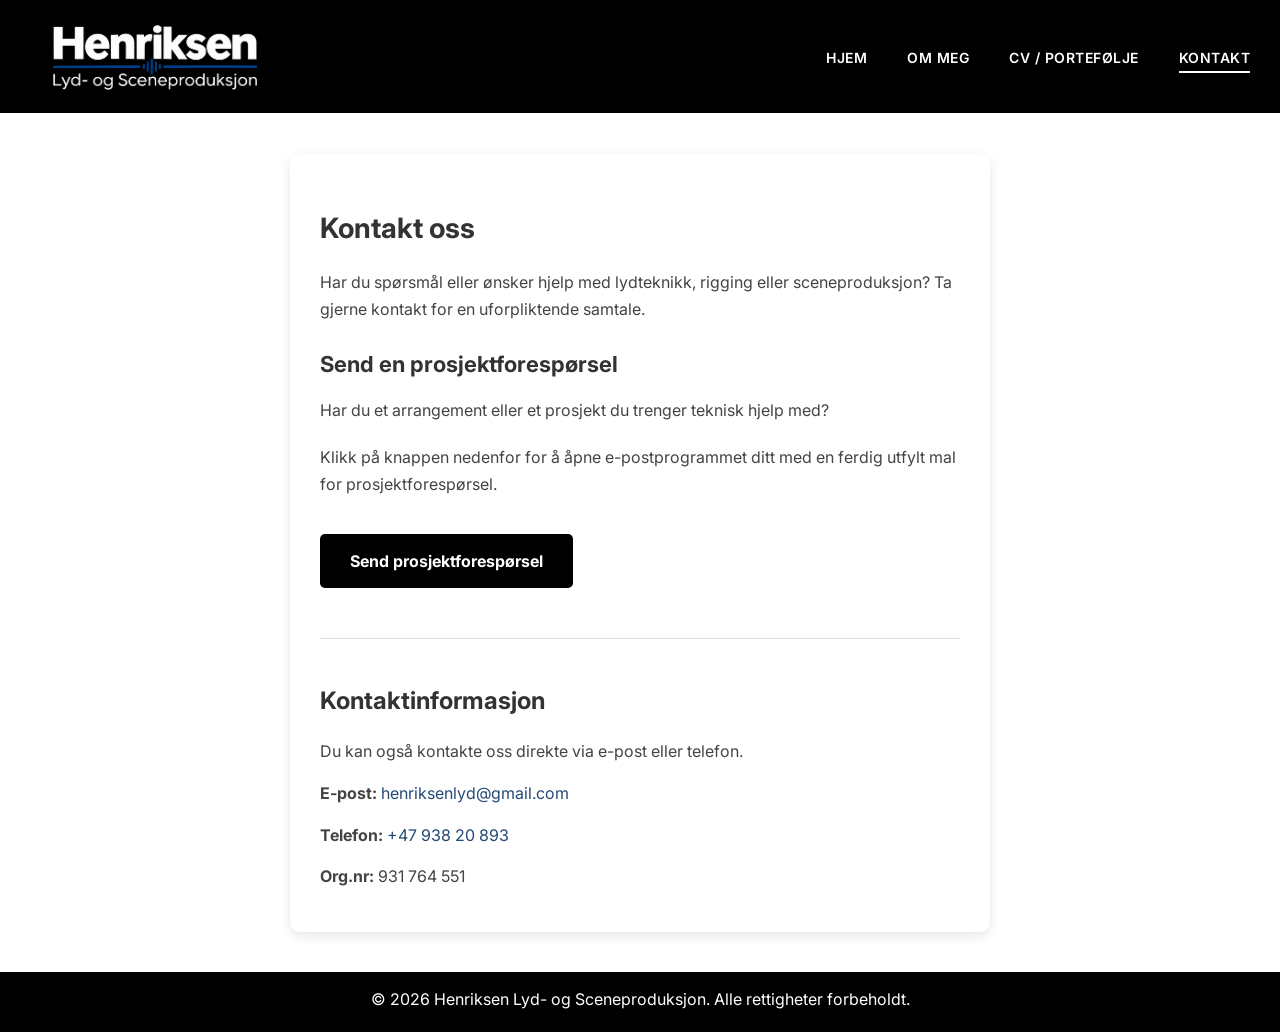
==== contact.html @ e8f20ca1 "Update contact page with shared navigation" ====
<!DOCTYPE html>
<html lang="no">

<head>
    <meta charset="UTF-8">
    <meta name="viewport" content="width=device-width, initial-scale=1.0">

    <title>Kontakt | Henriksen Lyd- og Sceneproduksjon</title>

    <!-- Felles CSS -->
    <link rel="stylesheet" href="index.css">

    <!-- Felles navigasjonsmeny -->
    <script src="scripts/menu.js" defer></script>
</head>

<body>

    <!-- Felles header og navigasjonsmeny -->
    <header id="navbar" class="navbar"></header>

    <!-- Hovedinnhold -->
    <main>

        <section class="contact">

            <h2>Kontakt oss</h2>

            <p>
                Har du spørsmål eller ønsker hjelp med
                lydteknikk, rigging eller sceneproduksjon?
                Ta gjerne kontakt for en uforpliktende samtale.
            </p>

            <h3>Send en prosjektforespørsel</h3>

            <p>
                Har du et arrangement eller et prosjekt
                du trenger teknisk hjelp med?
            </p>

            <p>
                Klikk på knappen nedenfor for å åpne
                e-postprogrammet ditt med en ferdig
                utfylt mal for prosjektforespørsel.
            </p>

            <!-- Mailto-knapp -->
            <a
                class="mailto-knapp"
                href="mailto:henriksenlyd@gmail.com?subject=Prosjektforesp%C3%B8rsel&amp;body=Navn:%0D%0A%0D%0ADato:%0D%0A%0D%0AProsjekttittel:%0D%0A%0D%0AProsjektbeskrivelse:%0D%0A">
                Send prosjektforespørsel
            </a>


            <!-- Kontaktinformasjon -->

            <div class="contact-info">

                <h2>Kontaktinformasjon</h2>

                <p>
                    Du kan også kontakte oss direkte
                    via e-post eller telefon.
                </p>

                <p>
                    <strong>E-post:</strong>
                    <a href="mailto:henriksenlyd@gmail.com">
                        henriksenlyd@gmail.com
                    </a>
                </p>

                <p>
                    <strong>Telefon:</strong>
                    <a href="tel:+4793820893">
                        +47 938 20 893
                    </a>
                </p>

                <p>
                    <strong>Org.nr:</strong>
                    931 764 551
                </p>

            </div>

        </section>

    </main>

    <!-- Footer -->

    <footer>
        <p>
            &copy; 2026 Henriksen Lyd- og Sceneproduksjon.
            Alle rettigheter forbeholdt.
        </p>
    </footer>

</body>
</html>
---- index.css ----
/*global*/
@import url('https://fonts.googleapis.com/css2?family=Inter:wght@100..900&display=swap');


/* Generelle innstillinger */
html {
    scroll-behavior: smooth;
    scroll-padding-top: 100px;
}

body {
    margin: 0;
    font-family: Inter, Arial, sans-serif;
    color: #111111;
    background-color: #FFFFFF;
    line-height: 1.5;
}

/* Navigasjonsmeny */
.navbar {
    position: sticky;
    top: 0;
    width: 100%;
    background-color: #000000;
    color: #FFFFFF;
    z-index: 1000;
}

.nav-container {
    max-width: 1400px;
    margin: 0 auto;
    padding: 15px 30px;

    display: flex;
    justify-content: space-between;
    align-items: center;
}

/* LOGO PÅ MENY */

.nav-logo {
    display: flex;
    flex-direction: column;
    line-height: 1.2;
    color: #FFFFFF;
    width: 250px;
}

.logo-name {
    font-size: 28px;
    font-weight: 800;
    letter-spacing: 3px;
}

.logo-subtitle {
    font-size: 12px;
    font-weight: 500;
    letter-spacing: 1.2px;
}


/* MENY LINKER */

.nav-links {
    display: flex;
    align-items: center;
    gap: 40px;
    list-style: none;
    margin: 0px;
}

.nav-links a {
    color: #FFFFFF;
    font-size: 14px;
    font-weight: 600;
    letter-spacing: 0.5px;

    transition: opacity 0.2s ease;

    position: relative;
}

.nav-links a:hover {
    opacity: 0.6;
}

.nav-links a::after {
    content: "";
    position: absolute;

    width: 0;
    height: 2px;

    background-color: #FFFFFF;

    bottom: -7px;
    left: 0;

    transition: width 0.2s ease;
}

.nav-links a:hover::after,
.nav-links a.active::after {
    width: 100%;
}


/* HAMBURGER MENY */

.menu-toggle {
    display: none;
    background: none;
    border: none;
    cursor: pointer;

    flex-direction: column;
    gap: 6px;

    padding: 8px;
}

.menu-toggle span {
    display: block;
    width: 26px;
    height: 2px;

    background-color: #FFFFFF;

    transition: 0.3s ease;
}


/* Hamburger animasjon */

.menu-toggle.open span:nth-child(1) {
    transform: translateY(8px) rotate(45deg);
}

.menu-toggle.open span:nth-child(2) {
    opacity: 0;
}

.menu-toggle.open span:nth-child(3) {
    transform: translateY(-8px) rotate(-45deg);
}

/*informasjon*/
.inf-seksjon {
    display: flex;
    flex-direction: row;
    align-items: stretch;
    gap: 20px;
    padding: 20px;
}
.inf-titel {
    font-size: 40px;
    font-weight: bold;
    color: #111111;
    margin-bottom: 20px;
}
.inf-tekst {
    font-size: 16px;
    color: #555555;
    margin-bottom: 20px;
    width: 60%;
}
.inf-bilde-boks {
    position: relative;
    width: 40%;
}
.inf-bilde {
    max-width: 100%;
    height: auto;
}

/*Karusell*/
.karusell {
    position: relative;
    width: 100%;
    max-width: 800px;
    height: 450px;
    margin: 30px auto;
    overflow: hidden;
}
.karusell-bilde {
    position: absolute;
    top: 0;
    left: 0;
    width: 100%;
    height: 100%;
    object-fit: cover;
    opacity: 0;
    transition: opacity 0.5s ease-in-out;
}
.karusell-bilde.aktiv {
    opacity: 1;
}
.karusell-knapp {
    position: absolute;
    top: 50%;
    transform: translateY(-50%);
    background-color: rgba(0, 0, 0, 0.5);
    color: white;
    border: none;
    padding: 10px 20px;
    cursor: pointer;
    z-index: 10;
}
.karusell-knapp#forrige {
    left: 10px;
}
.karusell-knapp#neste {
    right: 10px;
}
.karusell-knapp:hover {
    background-color: rgba(0, 0, 0, 0.8);
}

/* Hoveddel */

/* HERO-SEKSJON */
.ind-hero {
    position: relative;
    width: 100%;
    min-height: 75vh;

    display: flex;
    justify-content: center;
    align-items: center;

    text-align: center;
    background-color: #111111;
    overflow: hidden;

    /* Innstillinger for videobeskjæring */
    --video-x: 50%;
    --video-y: 60%;
    --video-zoom: 1;
}

/* BAKGRUNNSVIDEO */
.hero-video {
    position: absolute;
    inset: 0;

    width: 100%;
    height: 100%;
    object-fit: cover;

    object-position: var(--video-x) var(--video-y);
    transform: scale(var(--video-zoom));

    z-index: 0;
}

/* MØRKT LAG OVER VIDEOEN */
.hero-overlay {
    position: absolute;
    inset: 0;
    background-color: rgba(0, 0, 0, 0.35);
    z-index: 1;
    pointer-events: none;
}

/* LOGO OG TEKST */
.hero-content {
    position: relative;
    z-index: 2;

    width: 100%;
    max-width: 1200px;
    padding: 40px 30px;
    box-sizing: border-box;

    color: white;
}

/* SKJULT OVERSKRIFT FOR SKJERMLESERE */
.visually-hidden {
    position: absolute;
    width: 1px;
    height: 1px;
    padding: 0;
    margin: -1px;
    overflow: hidden;
    clip-path: inset(50%);
    white-space: nowrap;
    border: 0;
}

/* REDUSERT BEVEGELSE */
@media (prefers-reduced-motion: reduce) {
    .hero-video {
        display: none;
    }
}

/* Stor logo på forsiden */
.hero-logo {
    width: 300px;
    max-width: 100%;
    height: auto;
    display: block;
    margin: 30px auto;
}
/* Tjenester og portefølje */
.ind-tjenester,
.ind-portefolje {
    max-width: 1200px;
    margin: auto;
    padding: 30px 30px;
}

/* Footer */

footer {
    background-color: #000000;
    color: #FFFFFF;

    display: flex;
    justify-content: center;
    align-items: center;
    gap: 60px;

    padding: 15px 20px;
}

footer p {
    margin: 0;
    height: 30px;
}



/* Mobiltilpasning */
@media (max-width: 600px) {
    nav {
        flex-direction: column;
        gap: 15px;
    }

    nav ul {
        flex-wrap: wrap;
        justify-content: center;
        padding: 0;
    }

    .ind-hero h1 {
        font-size: 32px;
    }

    footer {
    flex-direction: column;
    gap: 10px;
    text-align: center;
}
}


/* PORTFOLIO */

.container {
    width: 100%;
    max-width: 1200px;
    margin: 0 auto;
    padding: 0 30px;
}

a {
    color: inherit;
    text-decoration: none;
}

img {
    max-width: 100%;
    display: block;
}
.portfolio-hero {
    padding: 110px 0 120px;
    background-color: #F5F5F5;
}

.eyebrow {
    font-size: 12px;
    font-weight: 700;
    letter-spacing: 2px;
    color: #666666;
    margin-bottom: 18px;
}

.portfolio-hero h1 {
    font-size: 48px;
    font-weight: 800;
    letter-spacing: -1.5px;
    margin-bottom: 20px;
}

.hero-description {
    max-width: 600px;
    font-size: 18px;
    color: #555555;
    margin-bottom: 35px;
}
/* KNAPPER */

.button {
    display: inline-flex;
    align-items: center;
    gap: 20px;

    padding: 15px 25px;

    font-size: 14px;
    font-weight: 600;

    transition: 0.2s ease;
}

.button-black {
    background-color: #000000;
    color: #FFFFFF;
}

.button-black:hover {
    background-color: #333333;
}

.button-white {
    background-color: #FFFFFF;
    color: #000000;
}

.button-white:hover {
    background-color: #DDDDDD;
}


/* GENERELT */

.section {
    padding: 100px 0;
}

.section-heading {
    max-width: 650px;
    margin-bottom: 55px;
}

.section-heading h2 {
    font-size: 34px;
    font-weight: 800;
    letter-spacing: -0.8px;
    margin-bottom: 18px;
}

.section-heading > p:last-child {
    color: #555555;
}

/* KOMPETANSE */

.competence-section {
    background-color: #FFFFFF;
}

.competence-grid {
    display: grid;
    grid-template-columns: repeat(4, 1fr);
    gap: 25px;
}

.competence-card {
    border-top: 2px solid #000000;
    padding-top: 25px;
}

.card-number {
    font-size: 12px;
    font-weight: 700;
    color: #888888;
}

.competence-card h3,
.education-card h3 {
    font-size: 20px;
    font-weight: 700;
    margin: 20px 0 12px;
}

.competence-card p,
.education-card p {
    color: #555555;
    font-size: 15px;
}


/* ERFARING / TIDSLINJE */

.experience-section {
    background-color: #F5F5F5;
}

.timeline {
    max-width: 850px;
}

.timeline-item {
    display: grid;
    grid-template-columns: 180px 1fr;
    gap: 30px;

    padding: 30px 0;

    border-bottom: 1px solid #D9D9D9;
}

.timeline-date {
    font-size: 13px;
    font-weight: 700;
    color: #666666;
}

.timeline-content h3 {
    font-size: 20px;
    font-weight: 700;
    margin-bottom: 8px;
}

.timeline-subtitle {
    font-size: 14px;
    font-weight: 600;
    color: #666666;
    margin-bottom: 15px;
}

.timeline-content p:last-child {
    color: #555555;
}


/* UTDANNING */

.education-section {
    background-color: #FFFFFF;
}

.education-grid {
    display: grid;
    grid-template-columns: repeat(2, 1fr);
    gap: 30px;
}

.education-card {
    padding: 30px;
    border: 1px solid #D9D9D9;
}

.education-place {
    font-weight: 600;
    margin-bottom: 12px;
}


/* PROSJEKT / PORTFOLIO */

.projects-section {
    background-color: #F5F5F5;
}

.projects-grid {
    display: grid;
    grid-template-columns: repeat(3, 1fr);
    gap: 30px;
}

.project-card {
    background-color: #FFFFFF;
}

.project-image {
    width: 100%;
    aspect-ratio: 4 / 3;
    overflow: hidden;
    background-color: #D9D9D9;
}

.project-image img {
    width: 100%;
    height: 100%;
    object-fit: cover;

    transition: transform 0.4s ease;
}

.project-card:hover .project-image img {
    transform: scale(1.04);
}

.project-info {
    padding: 25px;
}

.project-category {
    font-size: 11px;
    font-weight: 700;
    letter-spacing: 1.5px;
    color: #777777;
    margin-bottom: 12px;
}

.project-info h3 {
    font-size: 20px;
    font-weight: 700;
    margin-bottom: 12px;
}

.project-info p:last-child {
    font-size: 14px;
    color: #555555;
}


/* LAST NED CV */

.cv-download-section {
    background-color: #000000;
    color: #FFFFFF;
    padding: 75px 0;
}

.cv-download-content {
    display: flex;
    align-items: center;
    justify-content: space-between;
    gap: 40px;
}

.cv-download-content .eyebrow {
    color: #AAAAAA;
}

.cv-download-content h2 {
    font-size: 32px;
    font-weight: 800;
    margin-bottom: 15px;
}

.cv-download-content p:not(.eyebrow) {
    max-width: 550px;
    color: #CCCCCC;
}


/* FOKUS */

a:focus-visible,
button:focus-visible {
    outline: 3px solid #777777;
    outline-offset: 4px;
}


/* RESPONSIV */

@media (max-width: 900px) {

    .competence-grid {
        grid-template-columns: repeat(2, 1fr);
    }

    .projects-grid {
        grid-template-columns: repeat(2, 1fr);
    }

}


@media (max-width: 650px) {

    /* MENY */

    .nav-container {
        padding: 15px 20px;
    }

    .nav-logo {
    width: 100px;
    }

    .menu-toggle {
        display: flex;
    }

    .nav-links {
        display: none;

        position: absolute;
        top: 100%;
        left: 0;

        width: 100%;

        background-color: #000000;

        flex-direction: column;
        align-items: flex-start;

        gap: 0;

        padding: 10px 20px 25px;
    }

    .nav-links.active {
        display: flex;
    }

    .nav-links li {
        width: 100%;
    }

    .nav-links a {
        display: block;
        padding: 15px 0;
        width: fit-content;
    }

    /* GENERELL */

    .container {
        padding: 0 20px;
    }

    .section {
        padding: 70px 0;
    }


    /* HERO */

    .portfolio-hero {
        padding: 80px 0;
    }

    .portfolio-hero h1 {
        font-size: 36px;
    }

    .hero-description {
        font-size: 16px;
    }


    /* HEADINGS */

    .section-heading h2 {
        font-size: 28px;
    }


    /* COMPETENCE */

    .competence-grid {
        grid-template-columns: 1fr;
        gap: 35px;
    }


    /* EXPERIENCE */

    .timeline-item {
        grid-template-columns: 1fr;
        gap: 15px;
    }


    /* EDUCATION */

    .education-grid {
        grid-template-columns: 1fr;
    }


    /* PROJECTS */

    .projects-grid {
        grid-template-columns: 1fr;
    }


    /* DOWNLOAD */

    .cv-download-content {
        flex-direction: column;
        align-items: flex-start;
    }

    .cv-download-content h2 {
        font-size: 28px;
    }
}

/* =====================================
   CONTACT PAGE
   Henriksen Lyd- og Sceneproduksjon
   ===================================== */

.contact {
    max-width: 700px;
    margin: 40px auto;
    padding: 30px;
    background-color: #ffffff;
    border-radius: 10px;
    box-shadow: 0 4px 12px rgba(0, 0, 0, 0.1);
    box-sizing: border-box;
}

/* Headings */

.contact h2 {
    font-size: 28px;
    color: #333333;
    margin-bottom: 20px;
}

.contact h3 {
    font-size: 22px;
    color: #333333;
    margin-top: 25px;
    margin-bottom: 15px;
}

/* Paragraphs */

.contact p {
    font-size: 16px;
    line-height: 1.7;
    color: #444444;
    margin-bottom: 20px;
}

/* =====================================
   MAILTO BUTTON
   ===================================== */

.mailto-knapp {
    display: inline-block;
    padding: 15px 30px;
    margin: 15px 0;

    background-color: #000000;
    color: #ffffff;

    text-decoration: none;
    border-radius: 5px;

    font-size: 16px;
    font-weight: bold;
    text-align: center;

    transition: background-color 0.2s;
}

/* Button hover */

.mailto-knapp:hover {
    background-color: #444444;
    color: #ffffff;
}

/* Keyboard accessibility */

.mailto-knapp:focus-visible {
    background-color: #444444;
    outline: 3px solid #4a90e2;
    outline-offset: 3px;
}

/* =====================================
   CONTACT INFORMATION
   ===================================== */

.contact-info {
    margin-top: 35px;
    padding-top: 25px;
    border-top: 1px solid #dddddd;
}

/* Contact information heading */

.contact-info h2 {
    font-size: 24px;
    color: #333333;
    margin-bottom: 20px;
}

/* Contact information paragraphs */

.contact-info p {
    font-size: 16px;
    line-height: 1.6;
    margin-bottom: 12px;
}

/* Contact information links */

.contact-info a {
    color: #234a76;
    text-decoration: none;
    overflow-wrap: anywhere;
}

/* Contact links hover */

.contact-info a:hover {
    text-decoration: underline;
}

/* Contact links keyboard focus */

.contact-info a:focus-visible {
    outline: 2px solid #4a90e2;
    outline-offset: 3px;
}

/* =====================================
   RESPONSIVE DESIGN
   ===================================== */

/* Tablets - 768px and smaller */

@media (max-width: 768px) {

    .contact {
        margin: 20px;
        padding: 25px;
    }

    .contact h2 {
        font-size: 25px;
    }

    .contact h3 {
        font-size: 21px;
    }

    .contact p {
        font-size: 16px;
    }

    .contact-info h2 {
        font-size: 23px;
    }
}

/* Mobile devices - 480px and smaller */

@media (max-width: 480px) {

    .contact {
        margin: 10px;
        padding: 20px;
    }

    .contact h2 {
        font-size: 23px;
    }

    .contact h3 {
        font-size: 20px;
    }

    .contact p {
        font-size: 15px;
    }

    /* Full-width mailto button */

    .mailto-knapp {
        display: block;
        width: 100%;
        padding: 14px 15px;
        font-size: 15px;
    }

    .contact-info {
        margin-top: 25px;
        padding-top: 20px;
    }

    .contact-info h2 {
        font-size: 21px;
    }

    .contact-info p {
        font-size: 15px;
    }
}

/* Small mobile devices - 360px and smaller */

@media (max-width: 360px) {

    .contact {
        margin: 8px;
        padding: 15px;
    }

    .contact h2 {
        font-size: 21px;
    }

    .contact h3 {
        font-size: 18px;
    }

    .contact p {
        font-size: 14px;
    }

    .mailto-knapp {
        font-size: 14px;
        padding: 12px 10px;
    }

    .contact-info p {
        font-size: 14px;
    }
}
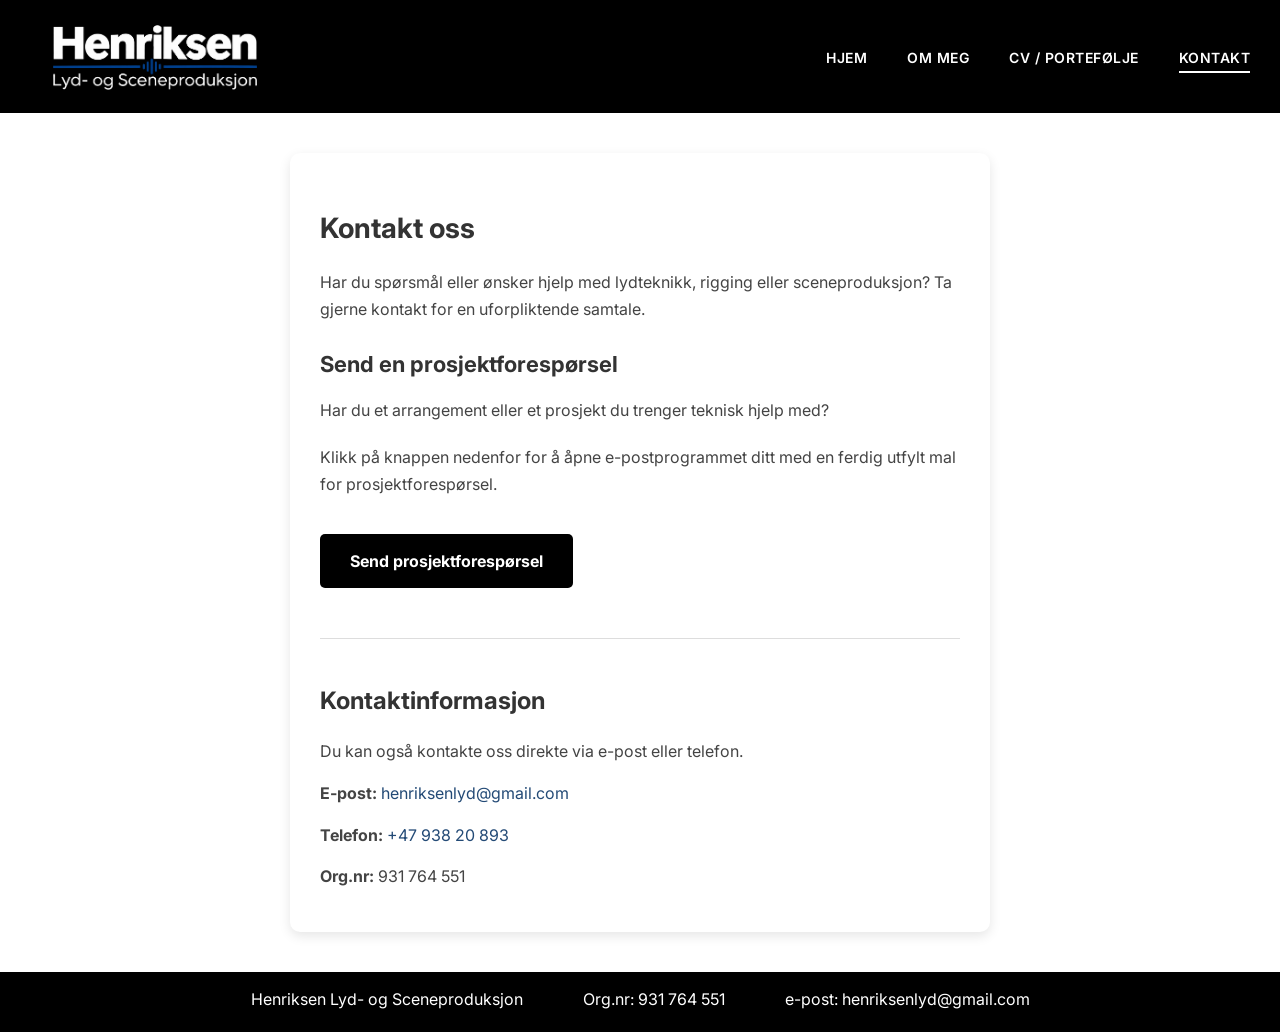
==== commit 4360db2e: "Foooter endring" ====
--- a/contact.html
+++ b/contact.html
@@ -93,10 +93,9 @@
     <!-- Footer -->
 
     <footer>
-        <p>
-            &copy; 2026 Henriksen Lyd- og Sceneproduksjon.
-            Alle rettigheter forbeholdt.
-        </p>
+        <p>Henriksen Lyd- og Sceneproduksjon</p>
+        <p>Org.nr: 931 764 551</p>
+        <p>e-post: henriksenlyd@gmail.com</p>
     </footer>
 
 </body>
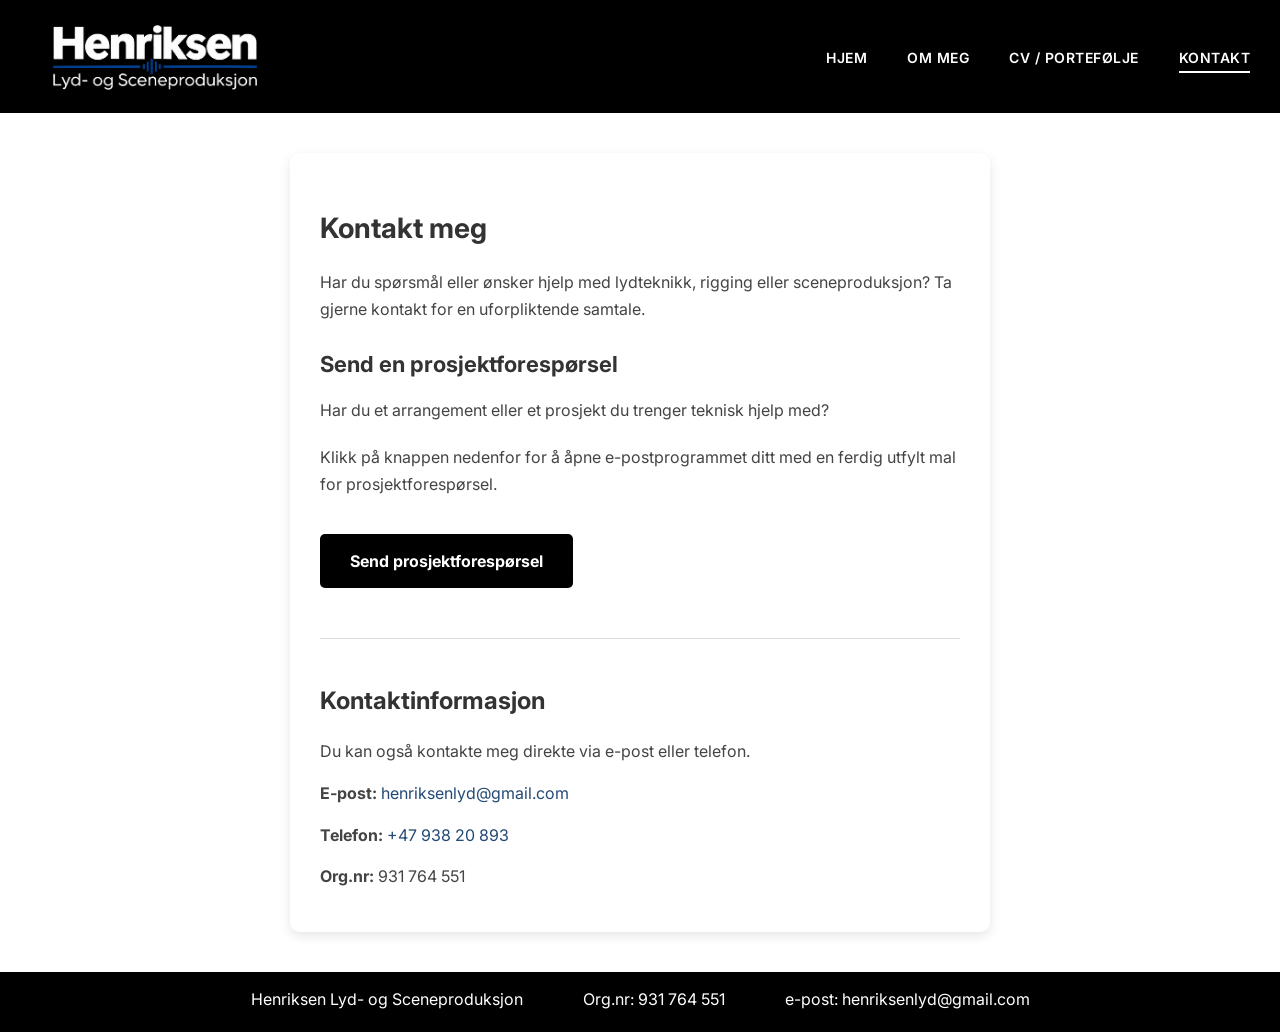
==== commit cbe362d9: "Kontakt oss -> Kontakt meg" ====
--- a/contact.html
+++ b/contact.html
@@ -25,7 +25,7 @@
 
         <section class="contact">
 
-            <h2>Kontakt oss</h2>
+            <h2>Kontakt meg</h2>
 
             <p>
                 Har du spørsmål eller ønsker hjelp med
@@ -61,7 +61,7 @@
                 <h2>Kontaktinformasjon</h2>
 
                 <p>
-                    Du kan også kontakte oss direkte
+                    Du kan også kontakte meg direkte
                     via e-post eller telefon.
                 </p>
 
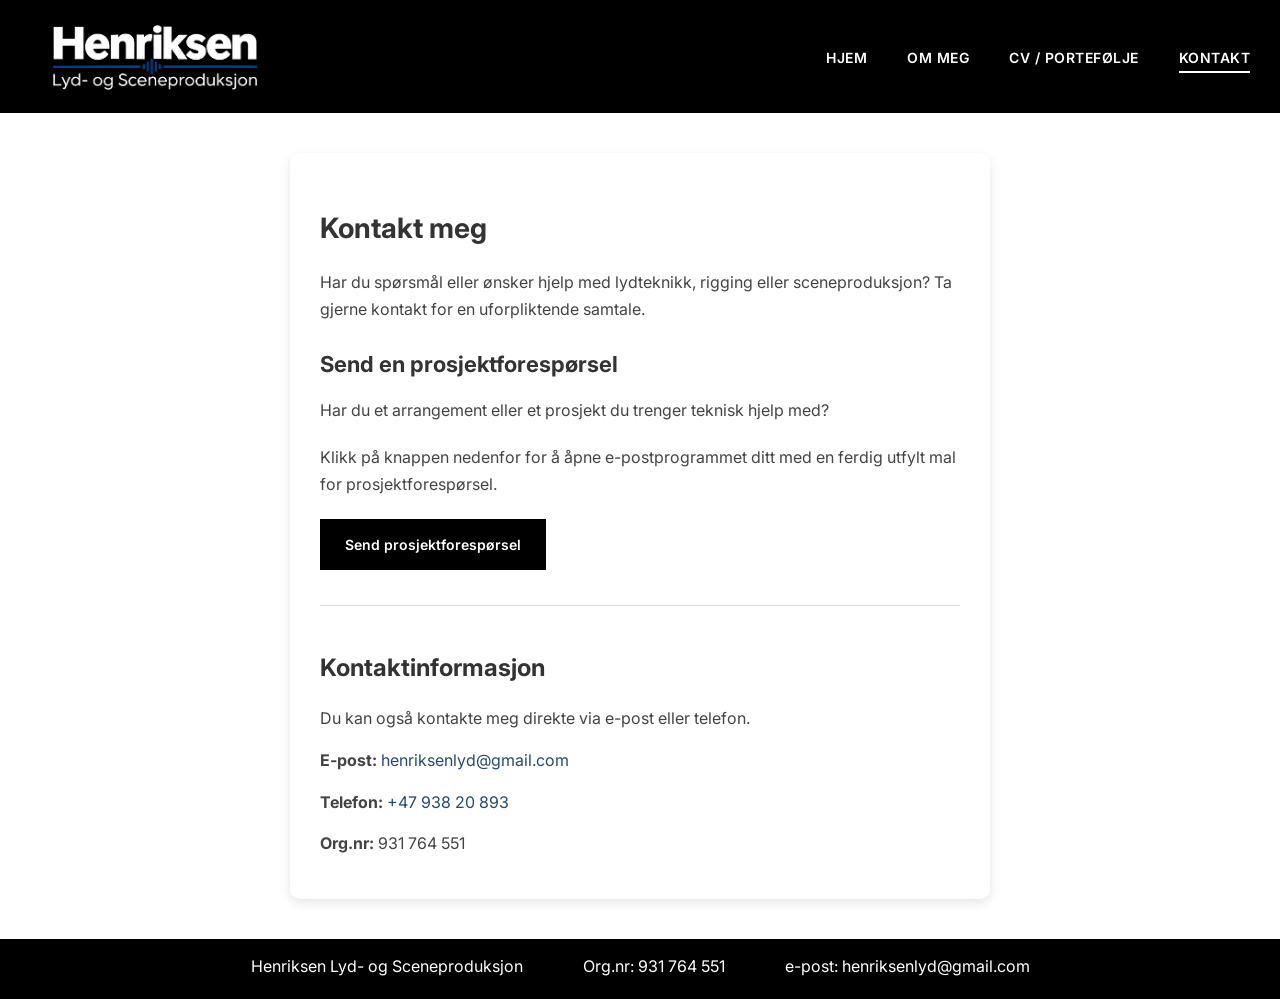
==== commit 36087ddb: "Endret stil på knapp i contact.html til å være lik portfolio.html, fjernet mailto-knapp classen fra " ====
--- a/contact.html
+++ b/contact.html
@@ -48,7 +48,7 @@
 
             <!-- Mailto-knapp -->
             <a
-                class="mailto-knapp"
+                class="button button-black"
                 href="mailto:henriksenlyd@gmail.com?subject=Prosjektforesp%C3%B8rsel&amp;body=Navn:%0D%0A%0D%0ADato:%0D%0A%0D%0AProsjekttittel:%0D%0A%0D%0AProsjektbeskrivelse:%0D%0A">
                 Send prosjektforespørsel
             </a>
--- a/index.css
+++ b/index.css
@@ -24,6 +24,7 @@
     background-color: #000000;
     color: #FFFFFF;
     z-index: 1000;
+    white-space: nowrap;
 }
 
 .nav-container {
@@ -333,18 +334,7 @@
 
 
 /* Mobiltilpasning */
-@media (max-width: 600px) {
-    nav {
-        flex-direction: column;
-        gap: 15px;
-    }
-
-    nav ul {
-        flex-wrap: wrap;
-        justify-content: center;
-        padding: 0;
-    }
-
+@media (max-width: 850px) {
     .ind-hero h1 {
         font-size: 32px;
     }
@@ -364,6 +354,7 @@
     max-width: 1200px;
     margin: 0 auto;
     padding: 0 30px;
+    box-sizing: border-box;
 }
 
 a {
@@ -839,43 +830,6 @@
 }
 
 /* =====================================
-   MAILTO BUTTON
-   ===================================== */
-
-.mailto-knapp {
-    display: inline-block;
-    padding: 15px 30px;
-    margin: 15px 0;
-
-    background-color: #000000;
-    color: #ffffff;
-
-    text-decoration: none;
-    border-radius: 5px;
-
-    font-size: 16px;
-    font-weight: bold;
-    text-align: center;
-
-    transition: background-color 0.2s;
-}
-
-/* Button hover */
-
-.mailto-knapp:hover {
-    background-color: #444444;
-    color: #ffffff;
-}
-
-/* Keyboard accessibility */
-
-.mailto-knapp:focus-visible {
-    background-color: #444444;
-    outline: 3px solid #4a90e2;
-    outline-offset: 3px;
-}
-
-/* =====================================
    CONTACT INFORMATION
    ===================================== */
 
@@ -973,15 +927,6 @@
         font-size: 15px;
     }
 
-    /* Full-width mailto button */
-
-    .mailto-knapp {
-        display: block;
-        width: 100%;
-        padding: 14px 15px;
-        font-size: 15px;
-    }
-
     .contact-info {
         margin-top: 25px;
         padding-top: 20px;
@@ -1017,11 +962,6 @@
         font-size: 14px;
     }
 
-    .mailto-knapp {
-        font-size: 14px;
-        padding: 12px 10px;
-    }
-
     .contact-info p {
         font-size: 14px;
     }
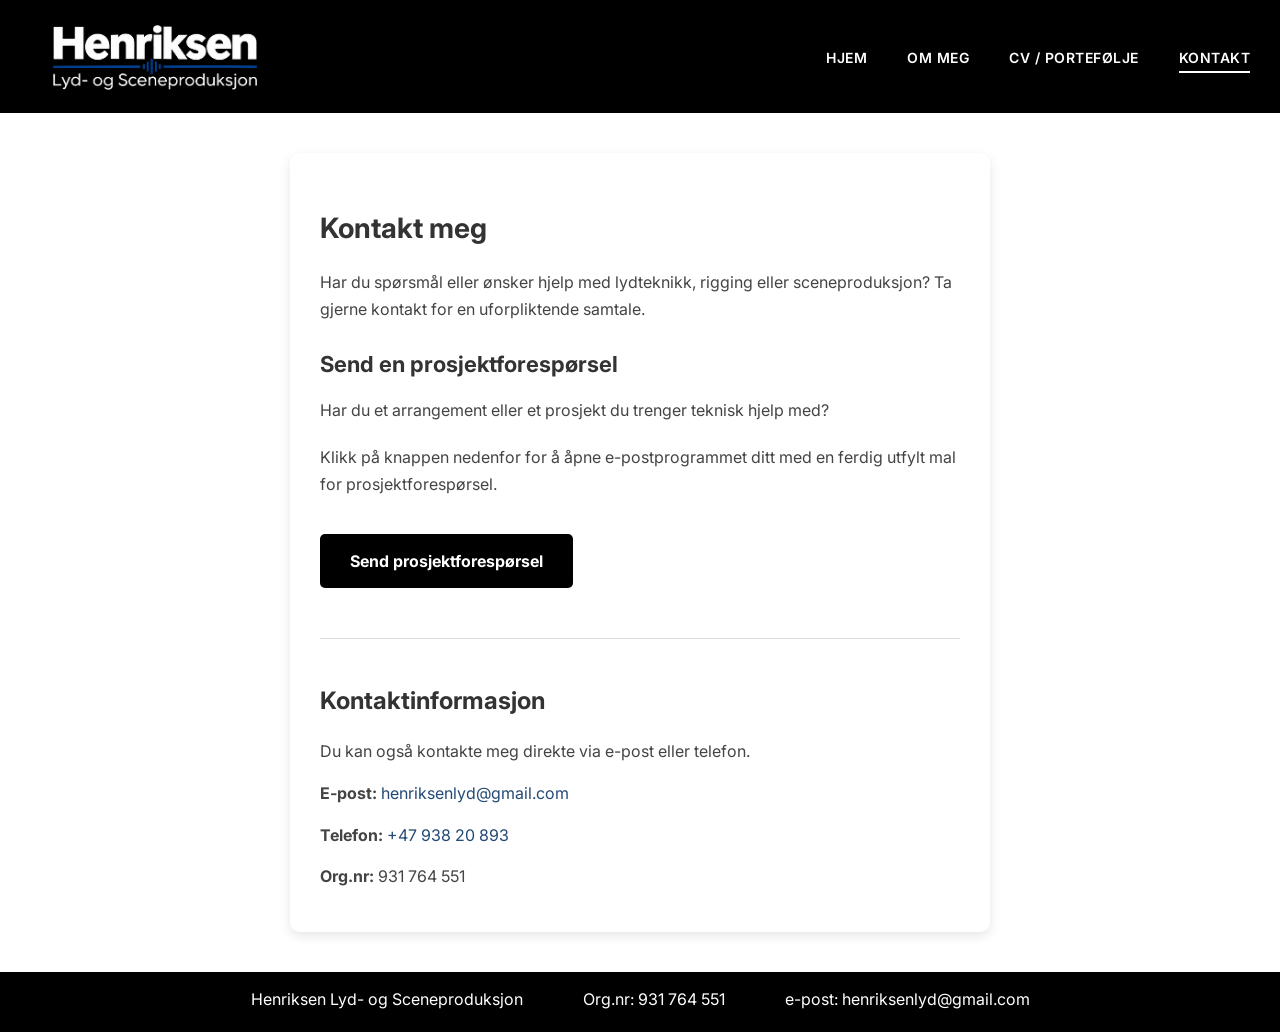
==== commit 7105a27a: "Oppdatert responsivt design, bildekarusell og felles footer" ====
--- a/contact.html
+++ b/contact.html
@@ -11,8 +11,9 @@
     <!-- Felles CSS -->
     <link rel="stylesheet" href="index.css">
 
-    <!-- Felles navigasjonsmeny -->
+    <!-- Felles script -->
     <script src="scripts/menu.js" defer></script>
+    <script src="scripts/footer.js" defer></script>
 </head>
 
 <body>
@@ -48,7 +49,7 @@
 
             <!-- Mailto-knapp -->
             <a
-                class="button button-black"
+                class="mailto-knapp"
                 href="mailto:henriksenlyd@gmail.com?subject=Prosjektforesp%C3%B8rsel&amp;body=Navn:%0D%0A%0D%0ADato:%0D%0A%0D%0AProsjekttittel:%0D%0A%0D%0AProsjektbeskrivelse:%0D%0A">
                 Send prosjektforespørsel
             </a>
@@ -90,13 +91,7 @@
 
     </main>
 
-    <!-- Footer -->
-
-    <footer>
-        <p>Henriksen Lyd- og Sceneproduksjon</p>
-        <p>Org.nr: 931 764 551</p>
-        <p>e-post: henriksenlyd@gmail.com</p>
-    </footer>
-
-</body>
+        <!-- Footer genereres fra footer.js -->
+        <footer id="footer"></footer>
+    </body>
 </html>
--- a/index.css
+++ b/index.css
@@ -14,6 +14,13 @@
     color: #111111;
     background-color: #FFFFFF;
     line-height: 1.5;
+}
+
+/* Avsnitt på forsiden */
+.ind-tjenester p,
+.ind-portefolje p {
+    margin-top: 0;
+    margin-bottom: 10px;
 }
 
 /* Navigasjonsmeny */
@@ -24,7 +31,6 @@
     background-color: #000000;
     color: #FFFFFF;
     z-index: 1000;
-    white-space: nowrap;
 }
 
 .nav-container {
@@ -146,76 +152,153 @@
 }
 
 /*informasjon*/
+
+/* OM MEG - DESKTOP */
+
+
 .inf-seksjon {
-    display: flex;
-    flex-direction: row;
-    align-items: stretch;
-    gap: 20px;
-    padding: 20px;
-}
+    display: flow-root;
+    max-width: 1200px;
+    margin: 0 auto;
+    padding: 40px 30px;
+    box-sizing: border-box;
+}
+
 .inf-titel {
     font-size: 40px;
-    font-weight: bold;
-    color: #111111;
-    margin-bottom: 20px;
-}
+    margin: 0 0 25px;
+}
+
 .inf-tekst {
+    display: flow-root;
     font-size: 16px;
+    line-height: 1.6;
     color: #555555;
-    margin-bottom: 20px;
-    width: 60%;
-}
-.inf-bilde-boks {
-    position: relative;
-    width: 40%;
-}
+}
+
+.inf-tekst p {
+    margin: 0 0 20px;
+}
+
+/* Bildet til høyre, teksten flyter rundt */
 .inf-bilde {
-    max-width: 100%;
+    float: right;
+    width: 35%;
+    max-width: 400px;
     height: auto;
-}
-
-/*Karusell*/
+    margin: 0 0 20px 30px;
+    border-radius: 8px;
+}
+
+/* Mobil */
+@media (max-width: 768px) {
+    .inf-seksjon {
+        padding: 25px 16px;
+    }
+
+    .inf-titel {
+        font-size: 30px;
+    }
+
+    .inf-bilde {
+        float: right;
+        width: 38%;
+        margin: 0 0 12px 15px;
+    }
+}
+
+
+
+/* BILDEKARUSELL */
+
 .karusell {
     position: relative;
     width: 100%;
-    max-width: 800px;
-    height: 450px;
+    max-width: 600px;
     margin: 30px auto;
     overflow: hidden;
-}
+    border-radius: 8px;
+}
+
+/* Bilder */
 .karusell-bilde {
-    position: absolute;
-    top: 0;
-    left: 0;
+    display: none;
     width: 100%;
-    height: 100%;
+    aspect-ratio: 16 / 9;
     object-fit: cover;
-    opacity: 0;
-    transition: opacity 0.5s ease-in-out;
-}
+}
+
+/* Aktivt bilde */
 .karusell-bilde.aktiv {
-    opacity: 1;
-}
+    display: block;
+}
+
+/* Pilknapper */
 .karusell-knapp {
     position: absolute;
     top: 50%;
     transform: translateY(-50%);
+
     background-color: rgba(0, 0, 0, 0.5);
     color: white;
     border: none;
-    padding: 10px 20px;
+    border-radius: 50%;
+
+    width: 45px;
+    height: 45px;
+    font-size: 28px;
+
+    display: flex;
+    justify-content: center;
+    align-items: center;
+
     cursor: pointer;
-    z-index: 10;
-}
-.karusell-knapp#forrige {
-    left: 10px;
-}
-.karusell-knapp#neste {
-    right: 10px;
-}
+    z-index: 2;
+}
+
+/* Venstre pil */
+.karusell-knapp.forrige {
+    left: 15px;
+}
+
+/* Høyre pil */
+.karusell-knapp.neste {
+    right: 15px;
+}
+
+/* Hover-effekt */
 .karusell-knapp:hover {
     background-color: rgba(0, 0, 0, 0.8);
 }
+
+/* Tastaturnavigasjon */
+.karusell-knapp:focus-visible {
+    outline: 3px solid white;
+    outline-offset: 3px;
+}
+
+/* MOBILTILPASNING */
+@media (max-width: 600px) {
+
+    .karusell-bilde {
+        aspect-ratio: 4 / 3;
+    }
+
+    .karusell-knapp {
+        width: 40px;
+        height: 40px;
+        font-size: 24px;
+    }
+
+    .karusell-knapp.forrige {
+        left: 8px;
+    }
+
+    .karusell-knapp.neste {
+        right: 8px;
+    }
+}
+
 
 /* Hoveddel */
 
@@ -309,7 +392,7 @@
 .ind-portefolje {
     max-width: 1200px;
     margin: auto;
-    padding: 30px 30px;
+    padding: 10px 30px;
 }
 
 /* Footer */
@@ -334,7 +417,18 @@
 
 
 /* Mobiltilpasning */
-@media (max-width: 850px) {
+@media (max-width: 600px) {
+    nav {
+        flex-direction: column;
+        gap: 15px;
+    }
+
+    nav ul {
+        flex-wrap: wrap;
+        justify-content: center;
+        padding: 0;
+    }
+
     .ind-hero h1 {
         font-size: 32px;
     }
@@ -354,7 +448,6 @@
     max-width: 1200px;
     margin: 0 auto;
     padding: 0 30px;
-    box-sizing: border-box;
 }
 
 a {
@@ -790,10 +883,7 @@
     }
 }
 
-/* =====================================
-   CONTACT PAGE
-   Henriksen Lyd- og Sceneproduksjon
-   ===================================== */
+/* Kontakt Henriksen Lyd- og Sceneproduksjon */
 
 .contact {
     max-width: 700px;
@@ -829,9 +919,42 @@
     margin-bottom: 20px;
 }
 
-/* =====================================
-   CONTACT INFORMATION
-   ===================================== */
+/* MAILTO BUTTON */
+
+.mailto-knapp {
+    display: inline-block;
+    padding: 15px 30px;
+    margin: 15px 0;
+
+    background-color: #000000;
+    color: #ffffff;
+
+    text-decoration: none;
+    border-radius: 5px;
+
+    font-size: 16px;
+    font-weight: bold;
+    text-align: center;
+
+    transition: background-color 0.2s;
+}
+
+/* Button hover */
+
+.mailto-knapp:hover {
+    background-color: #444444;
+    color: #ffffff;
+}
+
+/* Keyboard accessibility */
+
+.mailto-knapp:focus-visible {
+    background-color: #444444;
+    outline: 3px solid #4a90e2;
+    outline-offset: 3px;
+}
+
+/* CONTACT INFORMATION */
 
 .contact-info {
     margin-top: 35px;
@@ -876,9 +999,7 @@
     outline-offset: 3px;
 }
 
-/* =====================================
-   RESPONSIVE DESIGN
-   ===================================== */
+/* RESPONSIVE DESIGN */
 
 /* Tablets - 768px and smaller */
 
@@ -927,6 +1048,16 @@
         font-size: 15px;
     }
 
+    /* Full-width mailto button */
+
+    .mailto-knapp {
+        display: block;
+        width: 100%;
+        box-sizing: border-box;
+        padding: 14px 15px;
+        font-size: 15px;
+    }
+
     .contact-info {
         margin-top: 25px;
         padding-top: 20px;
@@ -962,6 +1093,11 @@
         font-size: 14px;
     }
 
+    .mailto-knapp {
+        font-size: 14px;
+        padding: 12px 10px;
+    }
+
     .contact-info p {
         font-size: 14px;
     }
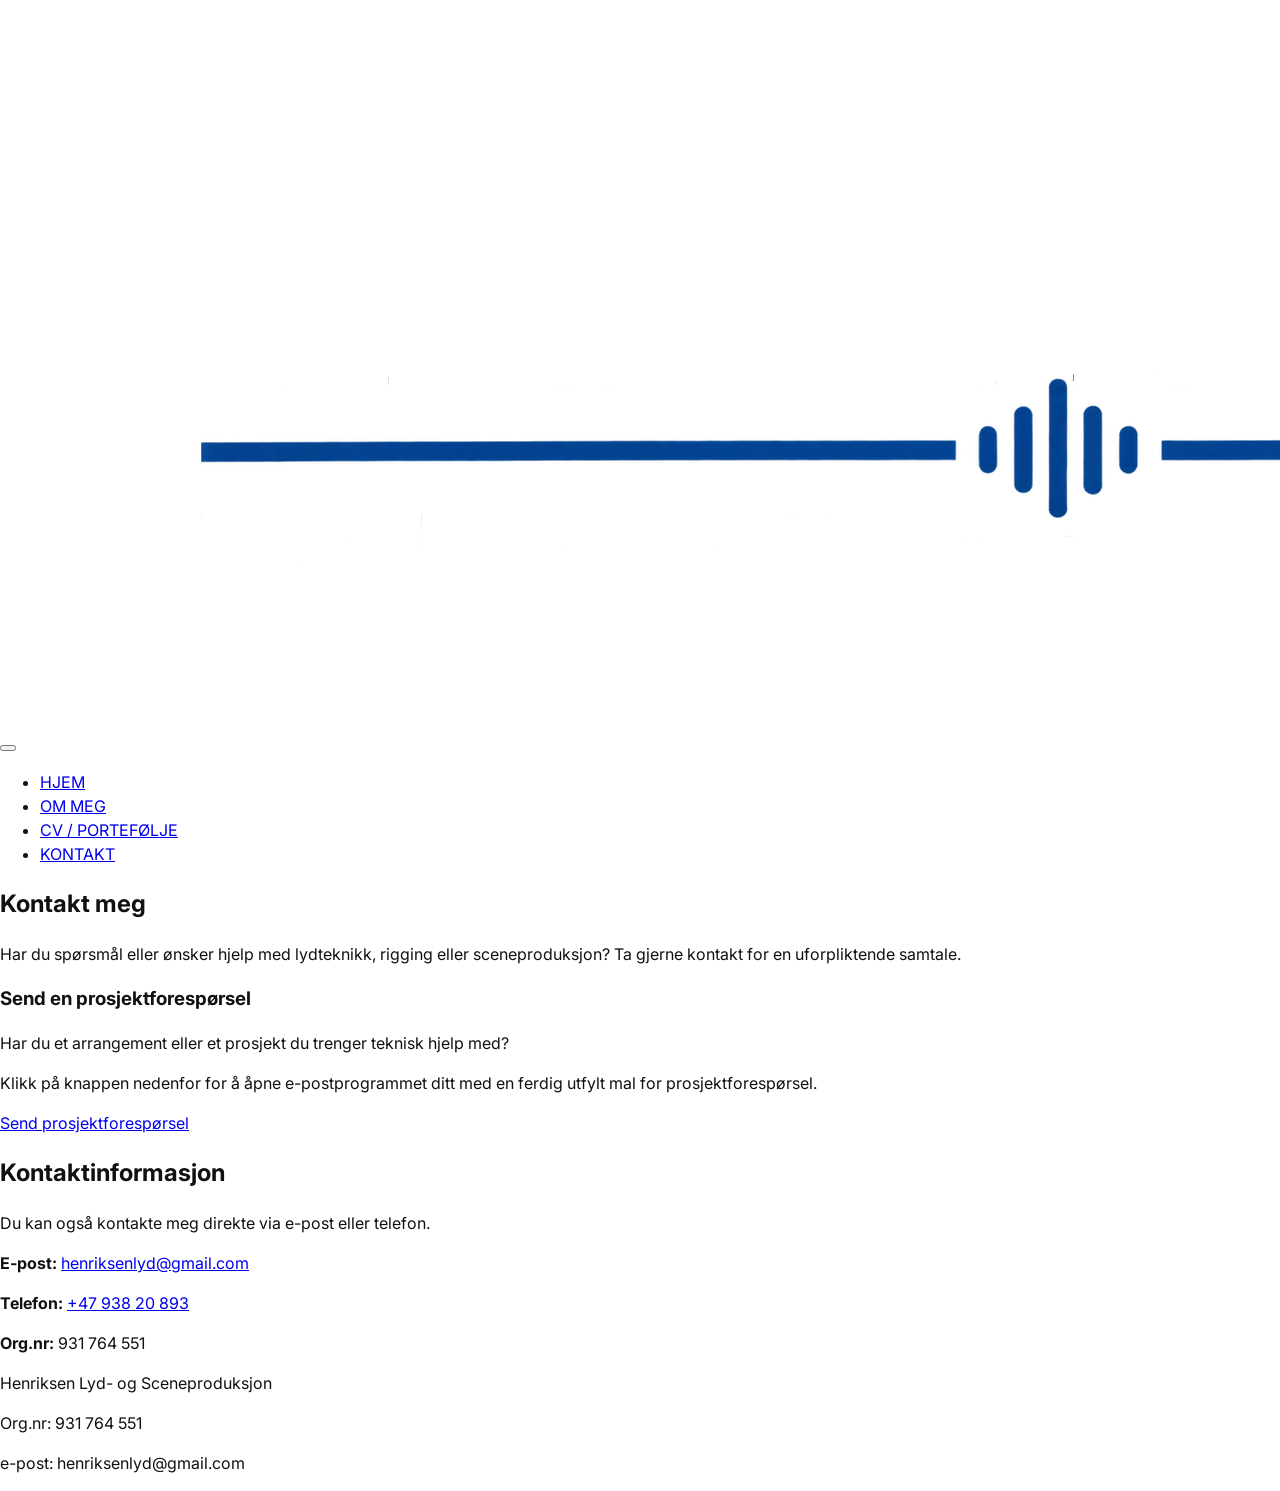
==== commit 551b80bf: "Merge branch 'main' into thor" ====
--- a/contact.html
+++ b/contact.html
@@ -17,79 +17,78 @@
 </head>
 
 <body>
+    <div class="main-container">
 
-    <!-- Felles header og navigasjonsmeny -->
-    <header id="navbar" class="navbar"></header>
+        <!-- Felles header og navigasjonsmeny -->
+        <header id="navbar" class="navbar"></header>
 
-    <!-- Hovedinnhold -->
-    <main>
+        <!-- Hovedinnhold -->
+        <main>
 
-        <section class="contact">
+            <section class="contact">
 
-            <h2>Kontakt meg</h2>
-
-            <p>
-                Har du spørsmål eller ønsker hjelp med
-                lydteknikk, rigging eller sceneproduksjon?
-                Ta gjerne kontakt for en uforpliktende samtale.
-            </p>
-
-            <h3>Send en prosjektforespørsel</h3>
-
-            <p>
-                Har du et arrangement eller et prosjekt
-                du trenger teknisk hjelp med?
-            </p>
-
-            <p>
-                Klikk på knappen nedenfor for å åpne
-                e-postprogrammet ditt med en ferdig
-                utfylt mal for prosjektforespørsel.
-            </p>
-
-            <!-- Mailto-knapp -->
-            <a
-                class="mailto-knapp"
-                href="mailto:henriksenlyd@gmail.com?subject=Prosjektforesp%C3%B8rsel&amp;body=Navn:%0D%0A%0D%0ADato:%0D%0A%0D%0AProsjekttittel:%0D%0A%0D%0AProsjektbeskrivelse:%0D%0A">
-                Send prosjektforespørsel
-            </a>
-
-
-            <!-- Kontaktinformasjon -->
-
-            <div class="contact-info">
-
-                <h2>Kontaktinformasjon</h2>
+                <h2>Kontakt meg</h2>
 
                 <p>
-                    Du kan også kontakte meg direkte
-                    via e-post eller telefon.
+                    Har du spørsmål eller ønsker hjelp med
+                    lydteknikk, rigging eller sceneproduksjon?
+                    Ta gjerne kontakt for en uforpliktende samtale.
+                </p>
+
+                <h3>Send en prosjektforespørsel</h3>
+
+                <p>
+                    Har du et arrangement eller et prosjekt
+                    du trenger teknisk hjelp med?
                 </p>
 
                 <p>
-                    <strong>E-post:</strong>
-                    <a href="mailto:henriksenlyd@gmail.com">
-                        henriksenlyd@gmail.com
-                    </a>
+                    Klikk på knappen nedenfor for å åpne
+                    e-postprogrammet ditt med en ferdig
+                    utfylt mal for prosjektforespørsel.
                 </p>
 
-                <p>
-                    <strong>Telefon:</strong>
-                    <a href="tel:+4793820893">
-                        +47 938 20 893
-                    </a>
-                </p>
+                <!-- Mailto-knapp -->
+                <a
+                    class="button button-black"
+                    href="mailto:henriksenlyd@gmail.com?subject=Prosjektforesp%C3%B8rsel&amp;body=Navn:%0D%0A%0D%0ADato:%0D%0A%0D%0AProsjekttittel:%0D%0A%0D%0AProsjektbeskrivelse:%0D%0A">
+                    Send prosjektforespørsel
+                </a>
 
-                <p>
-                    <strong>Org.nr:</strong>
-                    931 764 551
-                </p>
 
-            </div>
+                <!-- Kontaktinformasjon -->
 
-        </section>
+                <div class="contact-info">
 
-    </main>
+                    <h2>Kontaktinformasjon</h2>
+
+                    <p>
+                        Du kan også kontakte meg direkte
+                        via e-post eller telefon.
+                    </p>
+
+                    <p>
+                        <strong>E-post:</strong>
+                        <a href="mailto:henriksenlyd@gmail.com">
+                            henriksenlyd@gmail.com
+                        </a>
+                    </p>
+
+                    <p>
+                        <strong>Telefon:</strong>
+                        <a href="tel:+4793820893">
+                            +47 938 20 893
+                        </a>
+                    </p>
+
+                    <p>
+                        <strong>Org.nr:</strong>
+                        931 764 551
+                    </p>
+
+                </div>
+
+            </section>
 
         <!-- Footer genereres fra footer.js -->
         <footer id="footer"></footer>
--- a/index.css
+++ b/index.css
@@ -21,6 +21,10 @@
 .ind-portefolje p {
     margin-top: 0;
     margin-bottom: 10px;
+.main-container {
+    min-height: 100vh;
+    display: flex;
+    flex-direction: column;
 }
 
 /* Navigasjonsmeny */
@@ -31,6 +35,7 @@
     background-color: #000000;
     color: #FFFFFF;
     z-index: 1000;
+    white-space: nowrap;
 }
 
 .nav-container {
@@ -401,6 +406,7 @@
     background-color: #000000;
     color: #FFFFFF;
 
+    margin-top: auto;
     display: flex;
     justify-content: center;
     align-items: center;
@@ -417,18 +423,7 @@
 
 
 /* Mobiltilpasning */
-@media (max-width: 600px) {
-    nav {
-        flex-direction: column;
-        gap: 15px;
-    }
-
-    nav ul {
-        flex-wrap: wrap;
-        justify-content: center;
-        padding: 0;
-    }
-
+@media (max-width: 850px) {
     .ind-hero h1 {
         font-size: 32px;
     }
@@ -448,6 +443,7 @@
     max-width: 1200px;
     margin: 0 auto;
     padding: 0 30px;
+    box-sizing: border-box;
 }
 
 a {
@@ -659,6 +655,7 @@
 
 .project-card {
     background-color: #FFFFFF;
+    transition: transform 0.25s ease, box-shadow 0.25s ease;
 }
 
 .project-image {
@@ -676,8 +673,49 @@
     transition: transform 0.4s ease;
 }
 
-.project-card:hover .project-image img {
-    transform: scale(1.04);
+.project-card:hover {
+    transform: translateY(-5px);
+    box-shadow: 0 8px 25px rgba(0, 0, 0, 0.08);
+}
+
+/* Knapp som dekker hele kortet */
+
+.project-open-button {
+    display: block;
+    width: 100%;
+    height: 100%;
+    padding: 0;
+
+    border: none;
+    background: transparent;
+    color: inherit;
+
+    font: inherit;
+    text-align: left;
+    cursor: pointer;
+}
+
+.project-open-button:focus-visible {
+    outline: 3px solid #555555;
+    outline-offset: 4px;
+}
+
+/* Les mer-tekst */
+
+.project-read-more {
+    display: inline-block;
+    margin-top: 15px;
+
+    font-size: 13px;
+    font-weight: 700;
+
+    color: #111111;
+
+    transition: opacity 0.2s ease;
+}
+
+.project-open-button:hover .project-read-more {
+    opacity: 0.55;
 }
 
 .project-info {
@@ -703,6 +741,92 @@
     color: #555555;
 }
 
+/* Innhold */
+
+.dialog-content {
+    display: flex;
+    flex-direction: column;
+}
+
+/* Stort prosjektbilde */
+
+.dialog-image-container {
+    width: 100%;
+    max-height: 450px;
+    background-color: #EEEEEE;
+    overflow: hidden;
+}
+
+.dialog-image {
+    display: block;
+    width: 100%;
+    max-height: 450px;
+    object-fit: cover;
+}
+
+/* Prosjektinformasjon */
+
+.dialog-info {
+    padding: 35px 40px 45px;
+}
+
+.dialog-category {
+    font-size: 11px;
+    font-weight: 700;
+    letter-spacing: 2px;
+    color: #777777;
+    margin-bottom: 15px;
+}
+
+.dialog-title {
+    font-size: 30px;
+    font-weight: 800;
+    margin: 0 0 20px;
+}
+
+.dialog-description {
+    font-size: 16px;
+    line-height: 1.8;
+    color: #555555;
+
+    white-space: pre-line;
+}
+
+/* Lukkeknapp */
+
+.dialog-close {
+    position: absolute;
+    top: 15px;
+    right: 15px;
+
+    width: 40px;
+    height: 40px;
+
+    border: none;
+    border-radius: 50%;
+
+    background-color: #FFFFFF;
+    color: #111111;
+
+    font-size: 28px;
+    line-height: 1;
+
+    cursor: pointer;
+
+    z-index: 10;
+
+    transition: background-color 0.2s ease;
+}
+
+.dialog-close:hover {
+    background-color: #DDDDDD;
+}
+
+.dialog-close:focus-visible {
+    outline: 3px solid #777777;
+    outline-offset: 3px;
+}
+
 
 /* LAST NED CV */
 
@@ -870,6 +994,30 @@
         grid-template-columns: 1fr;
     }
 
+        .project-dialog {
+        width: calc(100% - 24px);
+        max-height: 90vh;
+    }
+
+    .dialog-image-container {
+        max-height: 250px;
+    }
+
+    .dialog-image {
+        max-height: 250px;
+    }
+
+    .dialog-info {
+        padding: 25px 22px 30px;
+    }
+
+    .dialog-title {
+        font-size: 24px;
+    }
+
+    .dialog-description {
+        font-size: 15px;
+    }
 
     /* DOWNLOAD */
 
@@ -1093,11 +1241,6 @@
         font-size: 14px;
     }
 
-    .mailto-knapp {
-        font-size: 14px;
-        padding: 12px 10px;
-    }
-
     .contact-info p {
         font-size: 14px;
     }
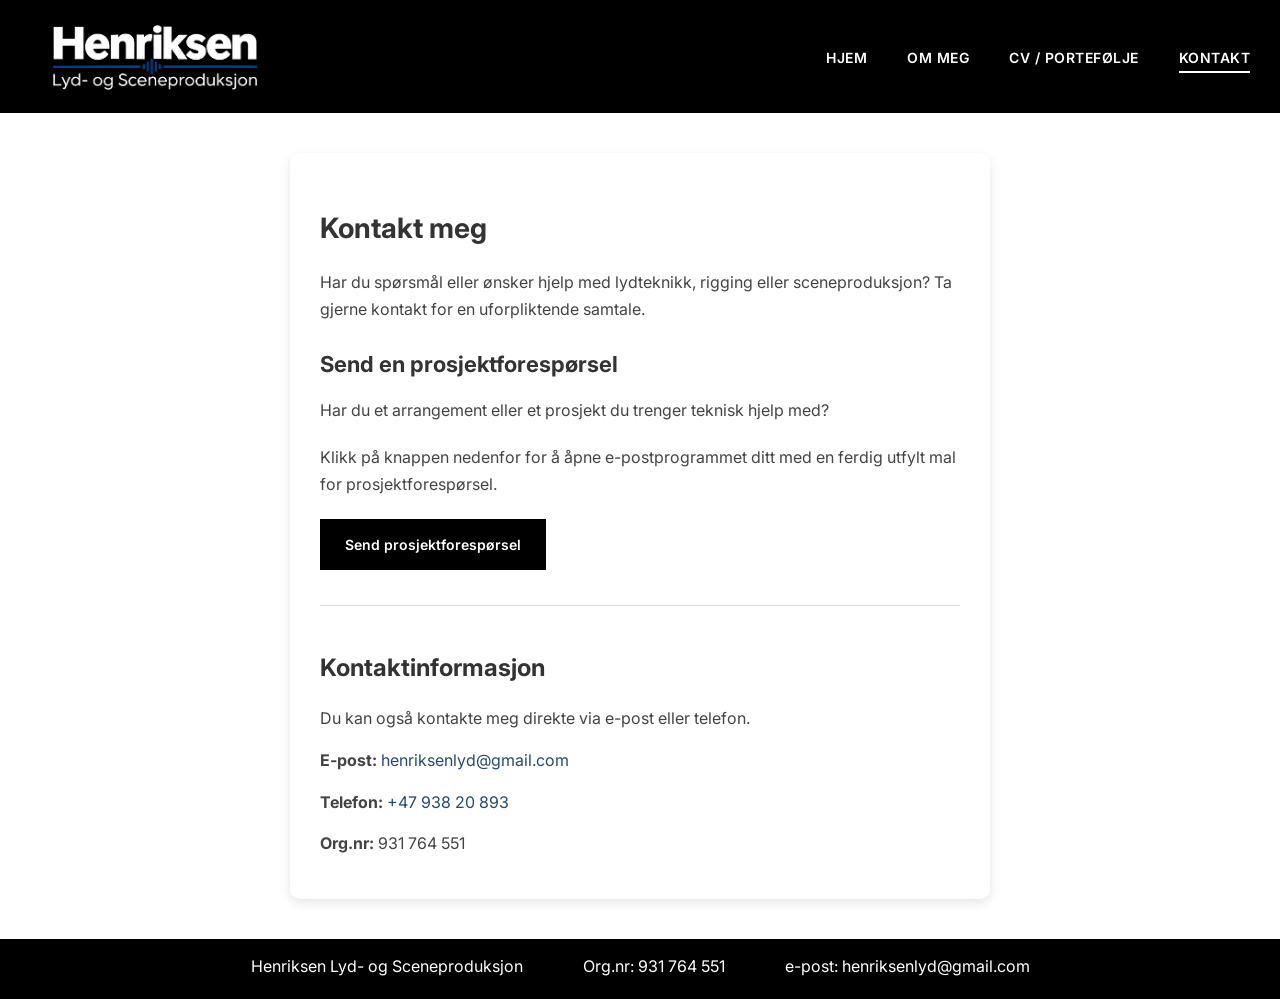
==== commit 7e3f90aa: "La til favicon" ====
--- a/contact.html
+++ b/contact.html
@@ -7,7 +7,8 @@
     <meta name="viewport" content="width=device-width, initial-scale=1.0">
 
     <title>Kontakt | Henriksen Lyd- og Sceneproduksjon</title>
-
+    <link rel="icon" type="image/x-icon" href="images/favicon.ico">
+    
     <!-- Felles CSS -->
     <link rel="stylesheet" href="index.css">
 
--- a/index.css
+++ b/index.css
@@ -21,6 +21,8 @@
 .ind-portefolje p {
     margin-top: 0;
     margin-bottom: 10px;
+}
+/* Hovedcontainer */
 .main-container {
     min-height: 100vh;
     display: flex;
